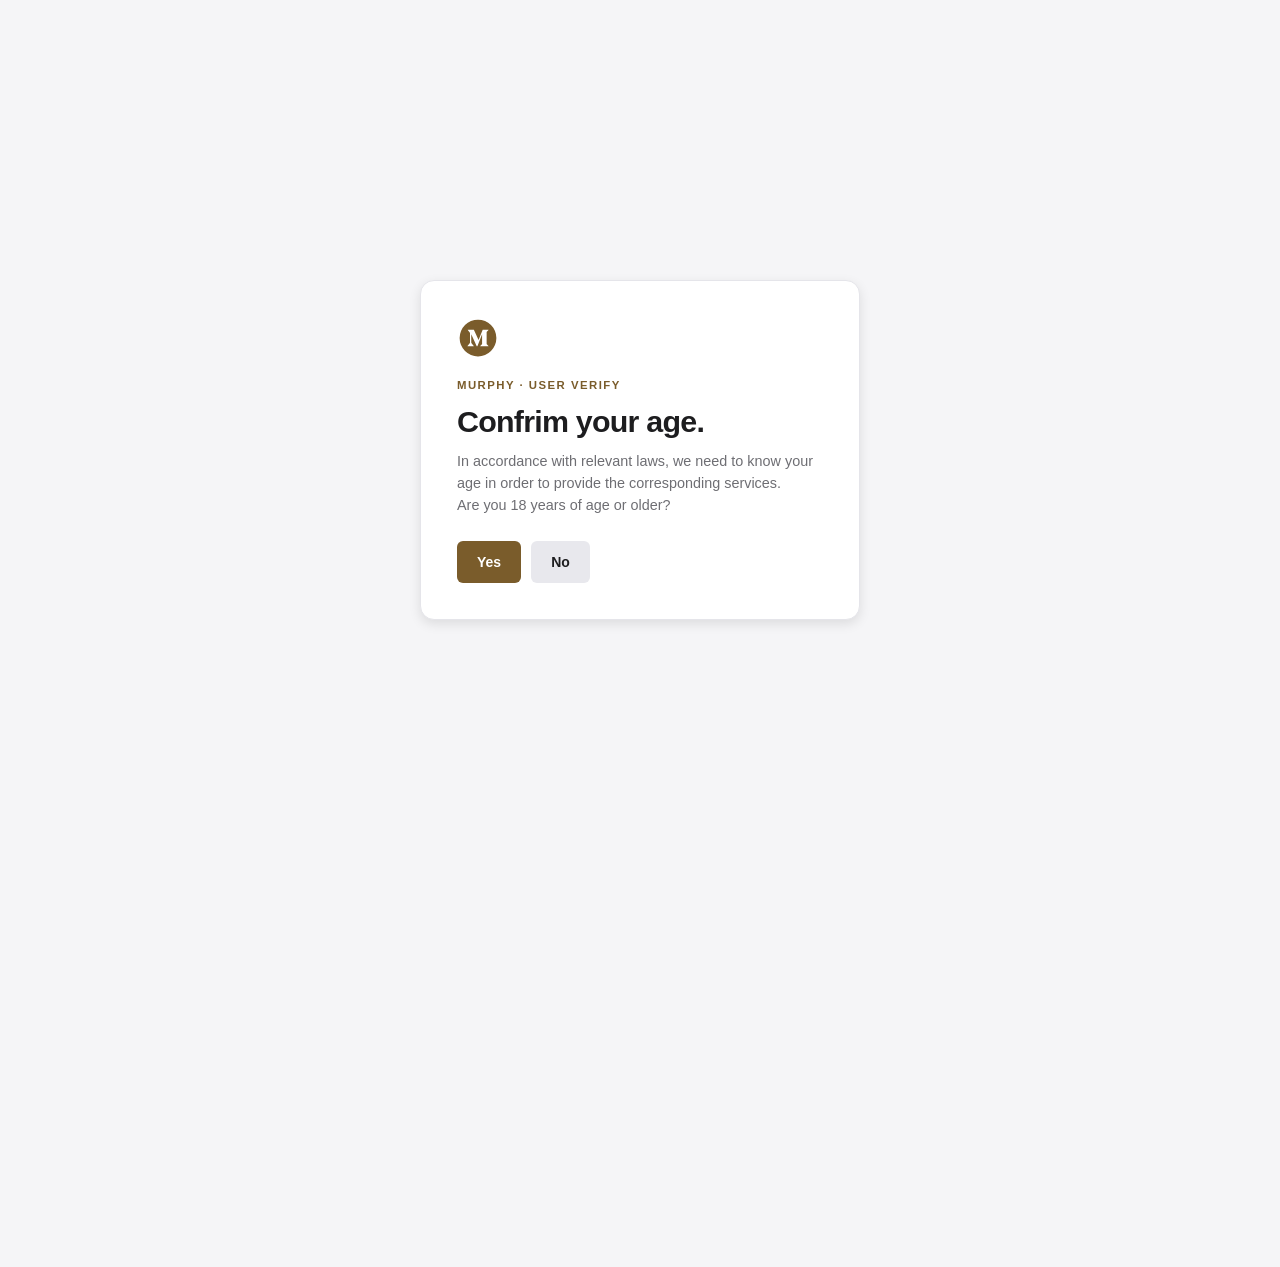
==== index.html @ 34795a64 "Initial commit" ====
<!DOCTYPE html>
<html lang="en" data-theme="auto">
<head>
  <meta charset="UTF-8" />
  <meta name="viewport" content="width=device-width, initial-scale=1.0" />
  <meta name="theme-color" content="#f5f5f7" />
  <meta name="apple-mobile-web-app-title" content="Murphy" />
  <title>Murphy</title>
  <link rel="icon" type="image/svg+xml" href="./medium-circle-fill.svg" />
  
  <link rel="stylesheet" href="./style.css" />
  
</head>
<body class="age-locked">
  <div id="app" inert>
    <header class="app-header">
      <div class="header-left">
        <img class="header-logo" src="./medium-circle-fill.svg" alt="" width="28" height="28" />
        <h1 class="app-title">Murphy</h1>
      </div>
      <div class="header-right">
        <label class="language-control" for="language-select"><span class="sr-only" data-i18n="language">Language</span>
          <select id="language-select" class="form-select" aria-label="Language"><option value="en">English</option><option value="zh">简体中文</option></select>
        </label>
        <button id="theme-toggle" class="icon-btn" type="button" title="Toggle theme" aria-label="Toggle theme">
          <svg class="theme-icon-light" width="20" height="20" viewBox="0 0 24 24" fill="none" stroke="currentColor" stroke-width="2"><circle cx="12" cy="12" r="5"/><path d="M12 1v2M12 21v2M4.22 4.22l1.42 1.42M18.36 18.36l1.42 1.42M1 12h2M21 12h2M4.22 19.78l1.42-1.42M18.36 5.64l1.42-1.42"/></svg>
          <svg class="theme-icon-dark" width="20" height="20" viewBox="0 0 24 24" fill="none" stroke="currentColor" stroke-width="2"><path d="M21 12.79A9 9 0 1 1 11.21 3 7 7 0 0 0 21 12.79z"/></svg>
        </button>
      </div>
    </header>

    <main class="app-main murphy-main">
      <div class="intro"><div><p class="eyebrow" data-i18n="eyebrow">Murphy's Law</p><h2 data-i18n="heading">Anything that can go wrong will eventually go wrong.</h2><p class="intro-copy" data-i18n="intro">Random your wrong.</p></div></div>

      <div class="tabs" role="tablist" aria-label="Generators" id="tabs">
        <button class="tab active" type="button" id="tab-text" role="tab" aria-controls="panel-text" aria-selected="true" data-tab="text"><span class="tab-icon">Aa</span><span data-i18n="textTab">Text</span></button>
        <button class="tab" type="button" id="tab-image" role="tab" aria-controls="panel-image" aria-selected="false" tabindex="-1" data-tab="image"><span class="tab-icon">▦</span><span data-i18n="imageTab">Image</span></button>
        <button class="tab" type="button" id="tab-audio" role="tab" aria-controls="panel-audio" aria-selected="false" tabindex="-1" data-tab="audio"><span class="tab-icon">♫</span><span data-i18n="audioTab">Audio</span></button>
      </div>

      <section class="generator-panel" id="panel-text" role="tabpanel" aria-labelledby="tab-text">
        <div class="panel-heading"><div><p class="eyebrow" data-i18n="textEyebrow">01 / CHARACTERS</p><h3 data-i18n="textTitle">Text</h3><p data-i18n="textDescription">Generate random Unicode characters.
Choose a length from 20 to 4096.
They say the monkey at the typewriter eventually just peed on it.</p></div><div class="panel-stats"><span class="generation-count" id="text-count"></span><span class="status" id="text-status" aria-live="polite"></span></div></div>
        <div class="seed-row"><label class="seed-label" for="text-seed-input"><span data-i18n="seed">Seed</span><small data-i18n="seedHint">A fixed value corresponding to each generated result</small></label><div class="seed-controls"><input id="text-seed-input" class="form-input seed-input" type="text" autocomplete="off" spellcheck="false" placeholder="Enter a seed" /><button class="btn btn-secondary" id="text-apply-seed" type="button" data-i18n="applySeed">Recreate</button><button class="btn btn-secondary copy-seed" id="text-copy-seed" type="button" data-i18n="copySeed" disabled>Copy</button></div><p class="seed-error" id="text-seed-error" role="alert" hidden></p></div>
        <div class="settings-row"><label class="field" for="text-length"><span data-i18n="length">Text length</span><span class="field-hint" id="text-length-hint" data-i18n="lengthHint">20–4096 characters</span></label><div class="length-control"><input id="text-length" type="range" min="20" max="4096" step="1" value="240" /><input id="text-length-number" class="form-input numeric-input" type="number" min="20" max="4096" step="1" value="240" aria-label="Text length" /></div></div>
        <div class="preview-label"><span data-i18n="livePreview">LIVE PREVIEW</span><span id="text-meta">240</span></div>
        <textarea class="text-preview" id="text-output" aria-label="Generated text" readonly spellcheck="false" rows="10"></textarea>
        <div class="panel-actions"><button class="btn btn-secondary pause-btn" id="text-pause" type="button"></button><button class="btn btn-primary" id="text-export" type="button" data-i18n="exportTxt">Export .txt</button></div>
      </section>

      <section class="generator-panel" id="panel-image" role="tabpanel" aria-labelledby="tab-image" hidden>
        <div class="panel-heading"><div><p class="eyebrow" data-i18n="imageEyebrow">02 / PIXELS</p><h3 data-i18n="imageTitle">Image</h3><p data-i18n="imageDescription">Fill every pixel with a random color.
You might get a landscape, a classic masterpiece, your cat, or even the face of the person in front of the screen.
Most of the time it just looks like meaningless colored pixels......or does it?</p></div><div class="panel-stats"><span class="generation-count" id="image-count"></span><span class="status" id="image-status" aria-live="polite"></span></div></div>
        <div class="seed-row"><label class="seed-label" for="image-seed-input"><span data-i18n="seed">Seed</span><small data-i18n="seedHint">A fixed value corresponding to each generated result</small></label><div class="seed-controls"><input id="image-seed-input" class="form-input seed-input" type="text" autocomplete="off" spellcheck="false" placeholder="Enter a seed" /><button class="btn btn-secondary" id="image-apply-seed" type="button" data-i18n="applySeed">Recreate</button><button class="btn btn-secondary copy-seed" id="image-copy-seed" type="button" data-i18n="copySeed" disabled>Copy</button></div><p class="seed-error" id="image-seed-error" role="alert" hidden></p></div>
        <div class="settings-row image-settings"><div class="field"><label for="image-width" data-i18n="width">Width</label><span class="field-hint" data-i18n="widthHint">16–1920 px</span><input id="image-width" class="form-input" type="number" min="16" max="1920" step="1" value="640" /></div><span class="dimension-cross" aria-hidden="true">×</span><div class="field"><label for="image-height" data-i18n="height">Height</label><span class="field-hint" data-i18n="heightHint">8–1080 px</span><input id="image-height" class="form-input" type="number" min="8" max="1080" step="1" value="400" /></div></div>
        <div class="preview-label"><span data-i18n="livePreview">LIVE PREVIEW</span><span id="image-meta">640 × 400 px</span></div>
        <div class="image-preview"><canvas id="image-canvas" width="640" height="400" aria-label="Generated random pixels"></canvas></div>
        <div class="panel-actions"><button class="btn btn-secondary pause-btn" id="image-pause" type="button"></button><button class="btn btn-primary" id="image-export" type="button" data-i18n="exportPng">Export .png</button></div>
      </section>

      <section class="generator-panel" id="panel-audio" role="tabpanel" aria-labelledby="tab-audio" hidden>
        <div class="panel-heading"><div><p class="eyebrow" data-i18n="audioEyebrow">03 / SOUND</p><h3 data-i18n="audioTitle">Audio</h3><p data-i18n="audioDescription">Random pitches, beats, BPM, and content.
It has the air of a modern-day Beethoven.
Oh, that damned score—even Liszt would be helpless.</p></div><div class="panel-stats"><span class="generation-count" id="audio-count"></span><span class="status" id="audio-status" aria-live="polite"></span></div></div>
        <div class="seed-row"><label class="seed-label" for="audio-seed-input"><span data-i18n="seed">Seed</span><small data-i18n="seedHint">A fixed value corresponding to each generated result</small></label><div class="seed-controls"><input id="audio-seed-input" class="form-input seed-input" type="text" autocomplete="off" spellcheck="false" placeholder="Enter a seed" /><button class="btn btn-secondary" id="audio-apply-seed" type="button" data-i18n="applySeed">Recreate</button><button class="btn btn-secondary copy-seed" id="audio-copy-seed" type="button" data-i18n="copySeed" disabled>Copy</button></div><p class="seed-error" id="audio-seed-error" role="alert" hidden></p></div>
        <div class="settings-row"><label class="field" for="audio-bars"><span data-i18n="bars">Measures</span><span class="field-hint" id="audio-bars-hint" data-i18n="barsHint">4–20 measures</span></label><div class="length-control"><input id="audio-bars" type="range" min="4" max="20" step="1" value="8" /><input id="audio-bars-number" class="form-input numeric-input" type="number" min="4" max="20" step="1" value="8" aria-label="Measures" /></div></div>
        <div class="settings-row timbre-settings"><label class="field" for="audio-instrument"><span data-i18n="instrument">Instrument</span></label><select id="audio-instrument" class="form-select" aria-label="Instrument">
          <optgroup label="Keys" data-i18n-label="keysGroup">
            <option value="piano" data-i18n="piano">Piano</option>
            <option value="electric" data-i18n="electric">Electric piano</option>
            <option value="organ" data-i18n="organ">Organ</option>
          </optgroup>
          <optgroup label="Strings" data-i18n-label="stringsGroup">
            <option value="acousticGuitar" data-i18n="acousticGuitar">Acoustic guitar</option>
            <option value="pluck" data-i18n="pluck">Plucked strings</option>
            <option value="harp" data-i18n="harp">Harp</option>
            <option value="bass" data-i18n="bass">Bass guitar</option>
            <option value="violin" data-i18n="violin">Violin</option>
            <option value="cello" data-i18n="cello">Cello</option>
          </optgroup>
          <optgroup label="Winds & brass" data-i18n-label="windsGroup">
            <option value="flute" data-i18n="flute">Flute</option>
            <option value="clarinet" data-i18n="clarinet">Clarinet</option>
            <option value="saxophone" data-i18n="saxophone">Saxophone</option>
            <option value="trumpet" data-i18n="trumpet">Trumpet</option>
          </optgroup>
          <optgroup label="Bells & synth" data-i18n-label="bellsGroup">
            <option value="musicBox" data-i18n="musicBox">Music box</option>
            <option value="marimba" data-i18n="marimba">Marimba</option>
            <option value="bell" data-i18n="bell">Bell</option>
            <option value="synthLead" data-i18n="synthLead">Synth lead</option>
          </optgroup>
        </select></div>
        <div class="preview-label"><span data-i18n="scorePreview">GENERATED CONTENT</span><span id="audio-meta">—</span></div>
        <div class="score-shell"><div class="score-heading" id="audio-score-heading" hidden></div><div class="score-preview" id="audio-score" aria-label="Numbered musical notation"><p class="empty-score" data-i18n="emptyScore">Generate audio to see its notation.</p></div></div>
        <audio id="audio-player" preload="none"></audio>
        <div class="audio-playback" id="audio-playback" hidden><button class="btn btn-secondary" id="audio-play-toggle" type="button" data-i18n="playCurrent">Play current</button><input id="audio-seek" type="range" min="0" max="1000" value="0" aria-label="Seek" /><span id="audio-time">0:00 / 0:00</span></div>
        <div class="panel-actions"><button class="btn btn-secondary pause-btn" id="audio-pause" type="button" disabled></button><button class="btn btn-primary" id="audio-generate" type="button" data-i18n="generateAudio">Generate &amp; play</button><button class="btn btn-secondary" id="audio-export" type="button" data-i18n="exportWav" disabled>Export .wav</button></div>
      </section>
      <p class="privacy-note" data-i18n="privacyNote">All content is generated locally.</p>
    </main>

    <footer class="app-footer"><p>©2025-<span id="current-year">2026</span> Sevtinge. All rights reserved.</p></footer>
  </div>
  <section id="age-gate" class="age-gate" role="dialog" aria-modal="true" aria-labelledby="age-title" aria-describedby="age-description">
    <div class="age-card">
      <img src="./medium-circle-fill.svg" alt="" width="42" height="42" />
      <p class="eyebrow">Murphy · User Verify</p>
      <h2 id="age-title" data-i18n="ageTitle">Confrim your age.</h2>
      <p id="age-description" data-i18n="ageDescription">In accordance with relevant laws, we need to know your age in order to provide the corresponding services.<br>Are you 18 years of age or older?</p>
      <div id="age-actions" class="age-actions">
        <button id="age-yes" class="btn btn-primary" type="button" data-i18n="ageYes">Yes</button>
        <button id="age-no" class="btn btn-secondary" type="button" data-i18n="ageNo">No</button>
      </div>
      <div id="age-denied" class="age-denied" role="alert" tabindex="-1" hidden>
        <p data-i18n="ageDenied">We are unable to provide service to you.</p>
      </div>
    </div>
  </section>
  <script type="module" src="./main.js"></script>
</body>
</html>
---- style.css ----
:root, [data-theme="light"] {
  --bg-primary: #f5f5f7; --bg-secondary: #fff; --bg-tertiary: #e8e8ed; --bg-hover: #f0f0f5;
  --text-primary: #1d1d1f; --text-secondary: #6e6e73; --text-tertiary: #aeaeb2;
  --border-color: #d2d2d7; --border-light: #e5e5ea; --accent: #7A5C2B;
  --accent-hover: #60471F; --accent-text: #fff; --success: #34c759;
  --shadow-sm: 0 1px 3px rgba(0,0,0,.08); --shadow-md: 0 4px 12px rgba(0,0,0,.1);
  --radius-sm: 6px; --radius-md: 10px; --radius-lg: 14px;
  --font-sans: -apple-system, BlinkMacSystemFont, "Segoe UI", Roboto, "Helvetica Neue", Arial, sans-serif;
  --transition: .2s ease; --max-width: 880px;
}
[data-theme="dark"] {
  --bg-primary: #1c1c1e; --bg-secondary: #2c2c2e; --bg-tertiary: #3a3a3c; --bg-hover: #3a3a3c;
  --text-primary: #f5f5f7; --text-secondary: #98989d; --text-tertiary: #636366;
  --border-color: #48484a; --border-light: #38383a; --accent: #C19A55; --accent-hover: #D2AE71; --accent-text: #241B10;
  --shadow-sm: 0 1px 3px rgba(0,0,0,.3); --shadow-md: 0 4px 12px rgba(0,0,0,.4);
}
*, *::before, *::after { box-sizing: border-box; margin: 0; padding: 0; }
html { font-size: 16px; -webkit-text-size-adjust: 100%; }
body { font-family: var(--font-sans); background: var(--bg-primary); color: var(--text-primary); line-height: 1.5; min-height: 100vh; -webkit-font-smoothing: antialiased; }
#app { display: flex; flex-direction: column; min-height: 100vh; max-width: var(--max-width); margin: auto; padding: 0 16px; }
.app-header { display: flex; align-items: center; justify-content: space-between; padding: max(16px, env(safe-area-inset-top)) 0 16px; border-bottom: 1px solid var(--border-light); gap: 12px; }
.header-left, .header-right { display: flex; align-items: center; gap: 12px; }
.header-logo { width: 28px; height: 28px; border-radius: 6px; }
.app-title { font-size: 1.25rem; font-weight: 700; letter-spacing: -.02em; }
.icon-btn { display: grid; place-items: center; width: 36px; height: 36px; border: none; border-radius: var(--radius-sm); background: transparent; color: var(--text-secondary); cursor: pointer; }
.icon-btn:hover { background: var(--bg-hover); color: var(--text-primary); }
[data-theme="light"] .theme-icon-dark, [data-theme="dark"] .theme-icon-light { display: none; }
.form-input, .form-select { width: 100%; padding: 8px 12px; border: 1.5px solid var(--border-color); border-radius: var(--radius-sm); font: .875rem var(--font-sans); color: var(--text-primary); background: var(--bg-primary); outline: none; }
.form-input:focus, .form-select:focus { border-color: var(--accent); box-shadow: 0 0 0 3px color-mix(in srgb, var(--accent) 18%, transparent); }
.btn { display: inline-flex; align-items: center; gap: 6px; padding: 8px 20px; border: 0; border-radius: var(--radius-sm); font: 600 .875rem var(--font-sans); cursor: pointer; transition: all var(--transition); }
.btn-primary { background: var(--accent); color: var(--accent-text); }
.btn-primary:hover { background: var(--accent-hover); transform: translateY(-1px); }
.app-main { flex: 1; display: flex; flex-direction: column; }
.app-footer { text-align: center; padding: 25px 0 32px; border-top: 1px solid var(--border-light); font-size: .76rem; color: var(--text-secondary); }
/* Murphy shares the original site's color tokens, header, controls and footer. */
:root { --max-width: 880px; }
[hidden] { display: none !important; }
.sr-only { position: absolute; width: 1px; height: 1px; padding: 0; margin: -1px; overflow: hidden; clip: rect(0,0,0,0); white-space: nowrap; border: 0; }
.language-control .form-select { width: auto; min-width: 108px; font-size: 0.8rem; background-color: var(--bg-secondary); }
.header-left { gap: 10px; }
.murphy-main { gap: 0; padding-top: 32px; padding-bottom: 32px; }
.intro { display: flex; align-items: flex-end; justify-content: space-between; gap: 20px; margin-bottom: 30px; }
.eyebrow { font-size: 0.71rem; font-weight: 750; letter-spacing: 0.13em; text-transform: uppercase; color: var(--accent); }
.intro h2 { margin-top: 6px; font-size: clamp(1.8rem, 4.3vw, 2.65rem); line-height: 1.18; letter-spacing: -0.045em; }
.intro-copy { margin-top: 11px; color: var(--text-secondary); font-size: 0.9rem; }
.status-dot { display: inline-block; width: 7px; height: 7px; border-radius: 50%; background: var(--success); box-shadow: 0 0 0 3px rgba(52,199,89,.14); }
.tabs { display: flex; gap: 6px; border-bottom: 1px solid var(--border-color); margin-bottom: 18px; }
.tab { border: none; border-bottom: 2px solid transparent; background: none; color: var(--text-secondary); padding: 12px 23px 13px; margin-bottom: -1px; font: 600 .88rem var(--font-sans); cursor: pointer; display: inline-flex; gap: 9px; align-items: center; transition: color var(--transition), border-color var(--transition), background var(--transition); border-radius: 6px 6px 0 0; }
.tab:hover { background: var(--bg-hover); color: var(--text-primary); }
.tab.active { color: var(--accent); border-bottom-color: var(--accent); }
.tab:focus-visible, button:focus-visible, a:focus-visible { outline: 2px solid var(--accent); outline-offset: 2px; }
.tab-icon { font-weight: 800; font-size: 1rem; line-height: 1; min-width: 18px; text-align: center; }
.generator-panel { background: var(--bg-secondary); border: 1px solid var(--border-light); border-radius: var(--radius-lg); box-shadow: var(--shadow-sm); padding: clamp(18px, 4vw, 30px); }
.panel-heading { display: flex; justify-content: space-between; gap: 14px; align-items: flex-start; padding-bottom: 24px; border-bottom: 1px solid var(--border-light); }
.panel-heading h3 { font-size: 1.4rem; line-height: 1.25; letter-spacing: -.025em; margin-top: 7px; }
.panel-heading p:last-child { font-size: .84rem; color: var(--text-secondary); margin-top: 7px; }
.status { display: inline-flex; align-items: center; gap: 8px; flex-shrink: 0; padding: 6px 11px; border-radius: 30px; background: rgba(52,199,89,.09); color: #248044; font-size: .72rem; font-weight: 650; margin-top: 3px; }
[data-theme="dark"] .status { color: #6cdb8d; }
.status.is-paused { background: var(--bg-tertiary); color: var(--text-secondary); }
.status.is-paused .status-dot { background: var(--text-tertiary); box-shadow: none; }
.settings-row { display: flex; align-items: center; justify-content: space-between; gap: 20px; padding: 22px 0 26px; }
.field { display: flex; flex-direction: column; font-size: .86rem; font-weight: 650; gap: 2px; }
.field-hint { color: var(--text-secondary); font-size: .73rem; font-weight: 400; }
.length-control { display: flex; align-items: center; gap: 14px; width: min(370px, 55%); }
input[type="range"] { width: 100%; accent-color: var(--accent); cursor: pointer; }
.numeric-input { width: 80px; text-align: center; flex-shrink: 0; }
.preview-label { display: flex; justify-content: space-between; gap: 10px; color: var(--text-secondary); font-size: .69rem; font-weight: 750; letter-spacing: .09em; margin-bottom: 10px; }
.preview-label span:last-child { letter-spacing: 0; text-transform: none; font-weight: 600; }
.text-preview, .image-preview, .score-preview { border: 1px solid var(--border-light); border-radius: var(--radius-md); background: var(--bg-primary); }
.text-preview { min-height: 240px; max-height: 360px; overflow: auto; white-space: pre-wrap; overflow-wrap: anywhere; word-break: break-all; padding: 19px 21px; font: 1rem/1.9 ui-monospace, SFMono-Regular, Consolas, 'Noto Sans CJK SC', monospace; letter-spacing: .025em; user-select: text; }
.panel-actions { display: flex; justify-content: flex-end; gap: 10px; border-top: 1px solid var(--border-light); margin-top: 24px; padding-top: 20px; }
.panel-actions .btn { min-height: 38px; justify-content: center; }
.btn-secondary { background: var(--bg-tertiary); color: var(--text-primary); }
.btn-secondary:hover { background: var(--bg-hover); }
.image-settings { justify-content: flex-start; align-items: flex-end; gap: 14px; }
.image-settings .field { width: min(180px, 40%); }
.image-settings .form-input { margin-top: 6px; }
.dimension-cross { padding-bottom: 9px; color: var(--text-tertiary); font-size: 1.2rem; }
.image-preview { display: grid; place-items: center; min-height: 260px; padding: 16px; overflow: hidden; background: repeating-conic-gradient(var(--bg-tertiary) 0 25%, var(--bg-primary) 0 50%) 50% / 22px 22px; }
.image-preview canvas { display: block; max-width: 100%; max-height: 420px; width: auto; height: auto; object-fit: contain; box-shadow: var(--shadow-md); image-rendering: pixelated; }
.music-info { display: grid; grid-template-columns: repeat(3, 1fr); gap: 12px; margin-bottom: 25px; }
.music-info > div { display: flex; flex-direction: column; gap: 6px; padding: 12px 15px; background: var(--bg-primary); border: 1px solid var(--border-light); border-radius: var(--radius-sm); }
.music-info span { font-size: .64rem; font-weight: 700; letter-spacing: .08em; color: var(--text-secondary); }
.music-info strong { font-size: 1rem; font-weight: 700; }
.score-preview { max-height: 280px; overflow: auto; padding: 4px 15px; }
.score-bar { display: flex; align-items: center; flex-wrap: wrap; gap: 5px; border-bottom: 1px solid var(--border-light); padding: 9px 0; }
.score-bar:last-child { border-bottom: none; }
.bar-number { color: var(--text-tertiary); font-size: .7rem; font-weight: 750; min-width: 25px; }
.note-chip { padding: 4px 7px; border-radius: 5px; background: color-mix(in srgb, var(--accent) 12%, transparent); color: var(--accent); font-size: .7rem; font-family: ui-monospace, Consolas, monospace; font-weight: 600; white-space: nowrap; }
.note-chip.rest { background: var(--bg-tertiary); color: var(--text-secondary); }
#audio-player { display: block; width: 100%; margin-top: 20px; height: 42px; }
.privacy-note { text-align: center; font-size: .76rem; color: var(--text-tertiary); padding-top: 21px; }
@media (max-width: 600px) {
  .intro { align-items: flex-start; flex-direction: column; gap: 15px; margin-bottom: 22px; }
  .tabs { justify-content: space-around; }
  .tab { padding: 11px 15px; }
  .panel-heading { flex-direction: column; gap: 8px; }
  .settings-row { align-items: flex-start; flex-direction: column; gap: 12px; }
  .length-control { width: 100%; }
  .image-settings { flex-direction: row; align-items: flex-end; }
  .image-settings .field { width: 42%; }
  .text-preview { min-height: 260px; }
  .panel-actions { flex-wrap: wrap; }
  .panel-actions .btn { flex: 1; white-space: nowrap; }
}
@media (max-width: 390px) { .language-control .form-select { min-width: 90px; } .header-left { gap: 6px; } .app-title { font-size: 1.13rem; } .tab { padding-inline: 10px; } }

.panel-stats { display: flex; align-items: center; gap: 9px; flex-wrap: wrap; justify-content: flex-end; }
.generation-count { color: var(--text-secondary); font-size: .73rem; white-space: nowrap; }
.meter-value { display: flex; align-items: baseline; gap: 10px; flex-wrap: wrap; }
.meter-value strong:last-child { color: var(--accent); font-size: .88rem; }
.music-info { grid-template-columns: 2fr 1fr; }
@media (max-width: 600px) { .panel-stats { justify-content: flex-start; } }


@font-face {
  font-family: 'Nuduseng Jianpu';
  src: url('./jpfont-nds.otf') format('opentype');
  font-display: swap;
}
.btn:disabled { opacity: .46; cursor: not-allowed; transform: none; box-shadow: none; }
.seed-row { display: flex; align-items: center; justify-content: space-between; gap: 14px; padding: 16px 0 22px; border-top: 1px solid var(--border-light); }
.seed-label { display: flex; flex-direction: column; font-size: .86rem; font-weight: 650; flex-shrink: 0; }
.seed-label small { color: var(--text-secondary); font-size: .7rem; font-weight: 400; }
.seed-controls { display: flex; align-items: center; gap: 7px; min-width: 0; }
.seed-input { width: 150px; font-family: ui-monospace, Consolas, monospace; font-size: .8rem; }
.seed-controls .btn { padding: 8px 12px; font-size: .78rem; white-space: nowrap; }
.score-preview { max-height: 360px; overflow: auto; padding: 8px 15px; }
.empty-score { padding: 32px 10px; color: var(--text-tertiary); font-size: .84rem; text-align: center; }
.score-measure { display: flex; align-items: center; gap: 14px; min-width: max-content; padding: 13px 3px; border-bottom: 1px solid var(--border-light); }
.score-measure:last-child { border-bottom: none; }
.measure-index { min-width: 25px; color: var(--text-tertiary); font-size: .7rem; font-weight: 750; }
.score-notation { display: inline-flex; align-items: baseline; gap: .18em; color: var(--text-primary); font: 27px/1.7 'Nuduseng Jianpu', var(--font-sans); font-feature-settings: 'liga' 1; font-variant-ligatures: common-ligatures; }
.score-barline { margin: 0 .12em; }
.jianpu-group { display: inline-flex; align-items: baseline; gap: .12em; position: relative; white-space: pre; }
.jianpu-note { display: inline-block; white-space: pre; min-width: .6em; text-align: center; }
.jianpu-group.is-tuplet { border-top: 1px solid var(--accent); padding-top: 2px; margin-top: 12px; }
.jianpu-group.is-tuplet::before, .jianpu-group.is-tuplet::after { content: ''; position: absolute; top: 0; width: 1px; height: 5px; background: var(--accent); }
.jianpu-group.is-tuplet::before { left: 0; }
.jianpu-group.is-tuplet::after { right: 0; }
.tuplet-label { position: absolute; top: -.88em; left: 50%; transform: translateX(-50%); background: var(--bg-primary); padding: 0 .24em; color: var(--accent); font: 600 12px/1 var(--font-sans); }
@media (max-width: 720px) {
  .seed-row { align-items: stretch; flex-direction: column; gap: 9px; }
  .seed-controls { flex-wrap: wrap; }
  .seed-input { flex: 1 1 100%; width: 100%; }
  .seed-controls .btn { flex: 1; justify-content: center; }
  .score-notation { font-size: 24px; }
}
/* A system holds two continuous measures; short-note glyphs are adjacent so
   the NDS font's beaming joins across a rhythmic group. */
.score-preview { max-height: 420px; overflow: auto; padding: 12px 16px; }
.score-heading { font-size: .85rem; font-weight: 650; color: var(--text-primary); padding: 4px 8px 15px; white-space: pre; }
.score-system { display: flex; align-items: baseline; gap: 0; width: max-content; min-width: 100%; padding: 19px 2px 14px; border-top: 1px solid var(--border-light); color: var(--text-primary); font: 27px/1.8 'Nuduseng Jianpu', var(--font-sans); white-space: nowrap; }
.score-system .system-opening { flex: 0 0 auto; padding-right: .12em; }
.score-measure { display: inline-flex; align-items: baseline; gap: .33em; position: relative; min-width: 0; padding: 0 0 0 .12em; border: 0; }
.score-measure:last-child { border: 0; }
.measure-index { position: absolute; top: -20px; left: .3em; min-width: 0; color: var(--text-tertiary); font: 600 10px/1 var(--font-sans); }
.jianpu-group { display: inline-block; flex: 0 0 auto; position: relative; white-space: pre; }
.jianpu-run { display: inline; white-space: pre; font-feature-settings: 'liga' 1; }
.score-barline { margin: 0 .32em 0 .05em; font: inherit; }
.jianpu-group.is-tuplet { border-top: 1px solid var(--accent); padding-top: 2px; margin-top: 12px; }
.tuplet-label { top: -1.2em; font-size: 10px; }
@media (max-width: 720px) { .score-system { font-size: 25px; } }
/* Whole measures are atomic flex items: wrap only when the next measure
   cannot fit, never at a fixed number of measures per row. */
.score-flow { display: flex; flex-wrap: wrap; align-items: baseline; align-content: start; column-gap: 0; row-gap: 19px; width: 100%; color: var(--text-primary); font: 27px/1.85 'Nuduseng Jianpu', var(--font-sans); }
.score-flow .score-measure { display: inline-flex; flex: 0 0 auto; align-items: baseline; gap: .28em; position: relative; min-width: max-content; padding: 19px 0 6px .12em; border: 0; white-space: nowrap; }
.score-flow .jianpu-note { display: inline; min-width: 0; padding: 0; white-space: pre; }
.score-flow .score-barline { margin: 0 .42em 0 .08em; }
.score-flow .jianpu-note.is-playing { color: var(--accent); background: color-mix(in srgb, var(--accent) 23%, transparent); box-shadow: 0 0 0 4px color-mix(in srgb, var(--accent) 18%, transparent); border-radius: 3px; }
@media (max-width: 720px) { .score-flow { font-size: 25px; } }
.timbre-settings { border-top: 1px solid var(--border-light); padding-top: 17px; }
.timbre-settings .form-select { width: min(250px, 58%); }
@media (max-width: 600px) { .timbre-settings { flex-direction: row; align-items: center; } .timbre-settings .form-select { width: min(205px, 68%); } }
#audio-player { display: none; }
.audio-playback { display: flex; align-items: center; gap: 11px; margin-top: 20px; padding: 10px 12px; background: var(--bg-primary); border: 1px solid var(--border-light); border-radius: var(--radius-sm); }
.audio-playback .btn { flex-shrink: 0; white-space: nowrap; }
.audio-playback input[type="range"] { flex: 1; min-width: 35px; }
#audio-time { color: var(--text-secondary); font-size: .74rem; font-variant-numeric: tabular-nums; white-space: nowrap; }
@media (max-width: 600px) { .audio-playback { flex-wrap: wrap; } .audio-playback .btn { width: 100%; justify-content: center; } }
.score-shell { background: var(--bg-primary); border: 1px solid var(--border-light); border-radius: var(--radius-md); overflow: hidden; }
.score-shell .score-heading { padding: 12px 16px; border-bottom: 1px solid var(--border-light); color: var(--accent); background: var(--bg-primary); font-size: .82rem; font-weight: 700; font-variant-numeric: tabular-nums; }
.score-shell .score-preview { border: 0; border-radius: 0; max-height: 420px; overflow: auto; }
/* Legato slurs are curved lines spanning real note positions, independent of
   the straight numbered tuplet brackets. */
.score-flow .score-measure { padding-top: 31px; }
.score-flow { row-gap: 22px; }
.score-slur-layer { position: absolute; inset: 0; width: 100%; height: 100%; overflow: visible; pointer-events: none; }
.score-slur-path { fill: none; stroke: var(--accent); stroke-width: 1.8; stroke-linecap: round; }
/* Seed belongs directly below the panel introduction, before any settings. */
.generator-panel > .seed-row { border-top: 0; border-bottom: 1px solid var(--border-light); padding: 16px 0; }
.generator-panel > .seed-row + .settings-row { padding-top: 19px; }
/* A native read-only text control avoids replacing a large DOM text node at 10 Hz. */
textarea.text-preview {
  display: block;
  width: 100%;
  height: 300px;
  min-height: 240px;
  max-height: 360px;
  padding: 19px 21px;
  resize: none;
  appearance: none;
  outline: none;
  border: 1px solid var(--border-light);
  border-radius: var(--radius-md);
  background-color: var(--bg-primary);
  color: var(--text-primary);
  -webkit-text-fill-color: var(--text-primary);
  caret-color: var(--accent);
  font-family: "Cascadia Mono", "Cascadia Code", Consolas, "Noto Sans Mono CJK SC", "Liberation Mono", monospace;
  font-size: .96rem;
  font-weight: 400;
  line-height: 1.8;
  letter-spacing: 0;
  font-variant-ligatures: none;
  tab-size: 4;
  white-space: pre-wrap;
  overflow-wrap: anywhere;
  overflow: auto;
  scrollbar-color: var(--text-tertiary) var(--bg-primary);
}
[data-theme="light"] textarea.text-preview { color-scheme: light; }
[data-theme="dark"] textarea.text-preview { color-scheme: dark; }
textarea.text-preview::selection { color: var(--text-primary); background: color-mix(in srgb, var(--accent) 35%, transparent); }
textarea.text-preview:focus { border-color: var(--accent); box-shadow: 0 0 0 3px color-mix(in srgb, var(--accent) 16%, transparent); }
.seed-row { flex-wrap: wrap; }
.seed-error { flex: 1 1 100%; margin: 3px 0 0; color: #d75248; font-size: .74rem; line-height: 1.45; }
[data-theme="dark"] .seed-error { color: #ff8278; }
.seed-input[aria-invalid="true"] { border-color: #d75248; }
.status.is-easter { color: var(--accent); background: color-mix(in srgb, var(--accent) 15%, transparent); }
.status.is-dark-egg { background: rgba(139, 0, 0, .15); color: #9b2424; }
[data-theme="dark"] .status.is-dark-egg { color: #ff8c8c; }

/* First-visit age confirmation; the underlying app is hidden and inert. */
body.age-locked #app { visibility: hidden; }
.age-gate { position: fixed; inset: 0; z-index: 1000; display: grid; place-items: center; padding: 20px; background: var(--bg-primary); color: var(--text-primary); }
.age-card { width: min(440px, 100%); padding: clamp(24px, 5vw, 36px); border: 1px solid var(--border-light); border-radius: var(--radius-lg); background: var(--bg-secondary); box-shadow: var(--shadow-md); }
.age-card img { display: block; margin-bottom: 18px; }
.age-card h2 { margin-top: 9px; font-size: clamp(1.5rem, 5vw, 1.9rem); line-height: 1.2; letter-spacing: -.025em; }
.age-card > p:not(.eyebrow) { margin-top: 12px; color: var(--text-secondary); font-size: .9rem; }
.age-actions { display: flex; flex-wrap: wrap; gap: 10px; margin-top: 25px; }
.age-actions .btn { min-height: 42px; justify-content: center; }
.age-denied { margin-top: 24px; }
.age-denied p { color: var(--text-secondary); }
@media (max-width: 440px) { .age-actions { flex-direction: column; } .age-actions .btn { width: 100%; } }

/* Only the first two hero lines turn blood red for the dark easter egg. */
[data-theme="light"] body.dark-egg-active .intro .eyebrow,
[data-theme="light"] body.dark-egg-active .intro h2 { color: #8b0000; }
[data-theme="dark"] body.dark-egg-active .intro .eyebrow,
[data-theme="dark"] body.dark-egg-active .intro h2 { color: #e36a68; }

/* A single symbol should read as the complete hidden message. */
#panel-text.is-dark-text-egg textarea.text-preview { font-size: 4rem; line-height: 1.35; text-align: center; padding-top: 98px; }

/* Respect line breaks written as \n in JavaScript translation strings. */
[data-i18n], .status, .pause-btn, .btn[data-i18n] { white-space: pre-line; }
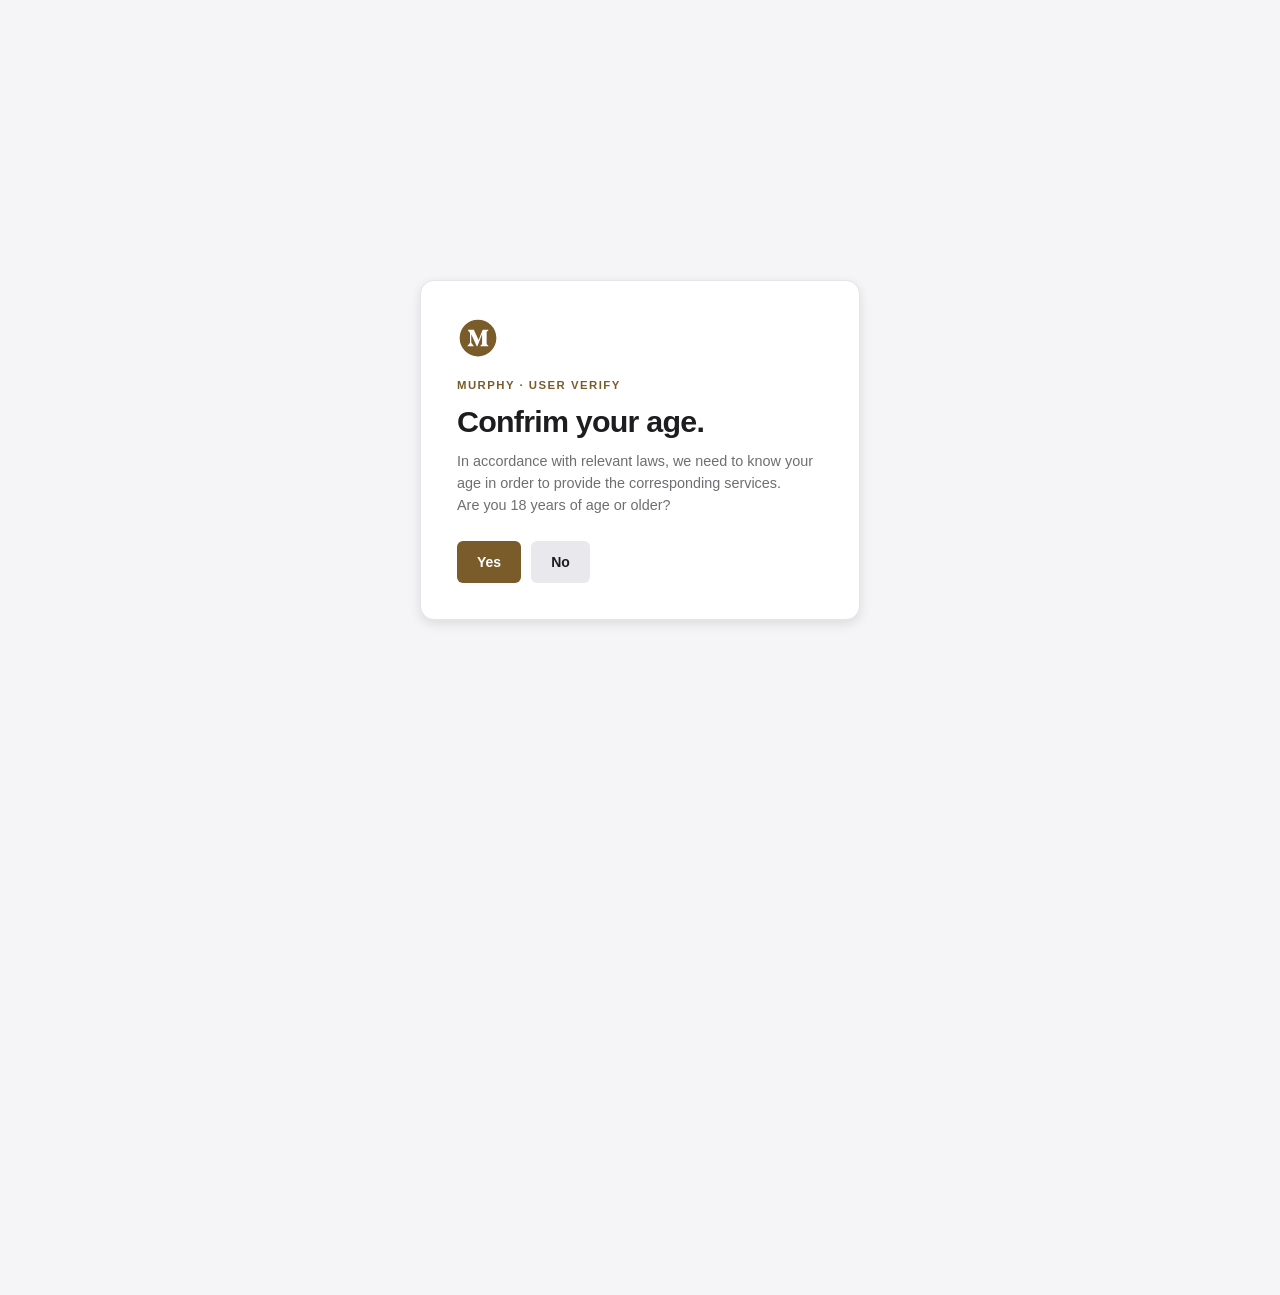
==== commit beb01d74: "opt: safari" ====
--- a/index.html
+++ b/index.html
@@ -2,14 +2,17 @@
 <html lang="en" data-theme="auto">
 <head>
   <meta charset="UTF-8" />
-  <meta name="viewport" content="width=device-width, initial-scale=1.0" />
+  <meta name="viewport" content="width=device-width, initial-scale=1.0, viewport-fit=cover" />
   <meta name="theme-color" content="#f5f5f7" />
+  <meta name="mobile-web-app-capable" content="yes" />
+  <meta name="apple-mobile-web-app-capable" content="yes" />
+  <meta name="apple-mobile-web-app-status-bar-style" content="default" />
   <meta name="apple-mobile-web-app-title" content="Murphy" />
   <title>Murphy</title>
   <link rel="icon" type="image/svg+xml" href="./medium-circle-fill.svg" />
-  
+  <link rel="apple-touch-icon" sizes="180x180" href="./apple-touch-icon.png" />
+  <link rel="manifest" href="./manifest.webmanifest" />
   <link rel="stylesheet" href="./style.css" />
-  
 </head>
 <body class="age-locked">
   <div id="app" inert>
@@ -39,7 +42,7 @@
       </div>
 
       <section class="generator-panel" id="panel-text" role="tabpanel" aria-labelledby="tab-text">
-        <div class="panel-heading"><div><p class="eyebrow" data-i18n="textEyebrow">01 / CHARACTERS</p><h3 data-i18n="textTitle">Text</h3><p data-i18n="textDescription">Generate random Unicode characters.
+        <div class="panel-heading"><div><p class="eyebrow" data-i18n="textEyebrow">01</p><h3 data-i18n="textTitle">Text</h3><p data-i18n="textDescription">Generate random Unicode characters.
 Choose a length from 20 to 4096.
 They say the monkey at the typewriter eventually just peed on it.</p></div><div class="panel-stats"><span class="generation-count" id="text-count"></span><span class="status" id="text-status" aria-live="polite"></span></div></div>
         <div class="seed-row"><label class="seed-label" for="text-seed-input"><span data-i18n="seed">Seed</span><small data-i18n="seedHint">A fixed value corresponding to each generated result</small></label><div class="seed-controls"><input id="text-seed-input" class="form-input seed-input" type="text" autocomplete="off" spellcheck="false" placeholder="Enter a seed" /><button class="btn btn-secondary" id="text-apply-seed" type="button" data-i18n="applySeed">Recreate</button><button class="btn btn-secondary copy-seed" id="text-copy-seed" type="button" data-i18n="copySeed" disabled>Copy</button></div><p class="seed-error" id="text-seed-error" role="alert" hidden></p></div>
@@ -50,7 +53,7 @@
       </section>
 
       <section class="generator-panel" id="panel-image" role="tabpanel" aria-labelledby="tab-image" hidden>
-        <div class="panel-heading"><div><p class="eyebrow" data-i18n="imageEyebrow">02 / PIXELS</p><h3 data-i18n="imageTitle">Image</h3><p data-i18n="imageDescription">Fill every pixel with a random color.
+        <div class="panel-heading"><div><p class="eyebrow" data-i18n="imageEyebrow">02</p><h3 data-i18n="imageTitle">Image</h3><p data-i18n="imageDescription">Fill every pixel with a random color.
 You might get a landscape, a classic masterpiece, your cat, or even the face of the person in front of the screen.
 Most of the time it just looks like meaningless colored pixels......or does it?</p></div><div class="panel-stats"><span class="generation-count" id="image-count"></span><span class="status" id="image-status" aria-live="polite"></span></div></div>
         <div class="seed-row"><label class="seed-label" for="image-seed-input"><span data-i18n="seed">Seed</span><small data-i18n="seedHint">A fixed value corresponding to each generated result</small></label><div class="seed-controls"><input id="image-seed-input" class="form-input seed-input" type="text" autocomplete="off" spellcheck="false" placeholder="Enter a seed" /><button class="btn btn-secondary" id="image-apply-seed" type="button" data-i18n="applySeed">Recreate</button><button class="btn btn-secondary copy-seed" id="image-copy-seed" type="button" data-i18n="copySeed" disabled>Copy</button></div><p class="seed-error" id="image-seed-error" role="alert" hidden></p></div>
@@ -61,7 +64,7 @@
       </section>
 
       <section class="generator-panel" id="panel-audio" role="tabpanel" aria-labelledby="tab-audio" hidden>
-        <div class="panel-heading"><div><p class="eyebrow" data-i18n="audioEyebrow">03 / SOUND</p><h3 data-i18n="audioTitle">Audio</h3><p data-i18n="audioDescription">Random pitches, beats, BPM, and content.
+        <div class="panel-heading"><div><p class="eyebrow" data-i18n="audioEyebrow">03</p><h3 data-i18n="audioTitle">Audio</h3><p data-i18n="audioDescription">Random pitches, beats, BPM, and content.
 It has the air of a modern-day Beethoven.
 Oh, that damned score—even Liszt would be helpless.</p></div><div class="panel-stats"><span class="generation-count" id="audio-count"></span><span class="status" id="audio-status" aria-live="polite"></span></div></div>
         <div class="seed-row"><label class="seed-label" for="audio-seed-input"><span data-i18n="seed">Seed</span><small data-i18n="seedHint">A fixed value corresponding to each generated result</small></label><div class="seed-controls"><input id="audio-seed-input" class="form-input seed-input" type="text" autocomplete="off" spellcheck="false" placeholder="Enter a seed" /><button class="btn btn-secondary" id="audio-apply-seed" type="button" data-i18n="applySeed">Recreate</button><button class="btn btn-secondary copy-seed" id="audio-copy-seed" type="button" data-i18n="copySeed" disabled>Copy</button></div><p class="seed-error" id="audio-seed-error" role="alert" hidden></p></div>
@@ -102,7 +105,10 @@
       <p class="privacy-note" data-i18n="privacyNote">All content is generated locally.</p>
     </main>
 
-    <footer class="app-footer"><p>©2025-<span id="current-year">2026</span> Sevtinge. All rights reserved.</p></footer>
+    <footer class="app-footer">
+      <p class="source-link"><span data-i18n="sourceCode">Source code</span> · <a href="https://github.com/Sevtinge/Murphy" target="_blank" rel="noopener noreferrer">github.com/Sevtinge/Murphy</a></p>
+      <p>©2025-<span id="current-year">2026</span> Sevtinge. All rights reserved.</p>
+    </footer>
   </div>
   <section id="age-gate" class="age-gate" role="dialog" aria-modal="true" aria-labelledby="age-title" aria-describedby="age-description">
     <div class="age-card">
--- a/style.css
+++ b/style.css
@@ -255,3 +255,22 @@
 
 /* Respect line breaks written as \n in JavaScript translation strings. */
 [data-i18n], .status, .pause-btn, .btn[data-i18n] { white-space: pre-line; }
+
+/* iOS standalone web app: viewport-fit=cover plus safe-area padding keeps
+   the header, footer, and age dialog clear of the notch and home indicator. */
+html { background: var(--bg-primary); }
+body, #app { min-height: 100vh; min-height: 100dvh; }
+#app {
+  padding-left: max(16px, env(safe-area-inset-left, 0px));
+  padding-right: max(16px, env(safe-area-inset-right, 0px));
+}
+.app-header { padding-top: max(16px, env(safe-area-inset-top, 0px)); }
+.app-footer { padding-bottom: max(32px, env(safe-area-inset-bottom, 0px)); }
+.age-gate {
+  padding: max(20px, env(safe-area-inset-top, 0px)) max(20px, env(safe-area-inset-right, 0px))
+    max(20px, env(safe-area-inset-bottom, 0px)) max(20px, env(safe-area-inset-left, 0px));
+}
+
+.source-link { margin-bottom: 10px; overflow-wrap: anywhere; }
+.source-link a { color: var(--accent); text-decoration: none; font-weight: 600; }
+.source-link a:hover { text-decoration: underline; }
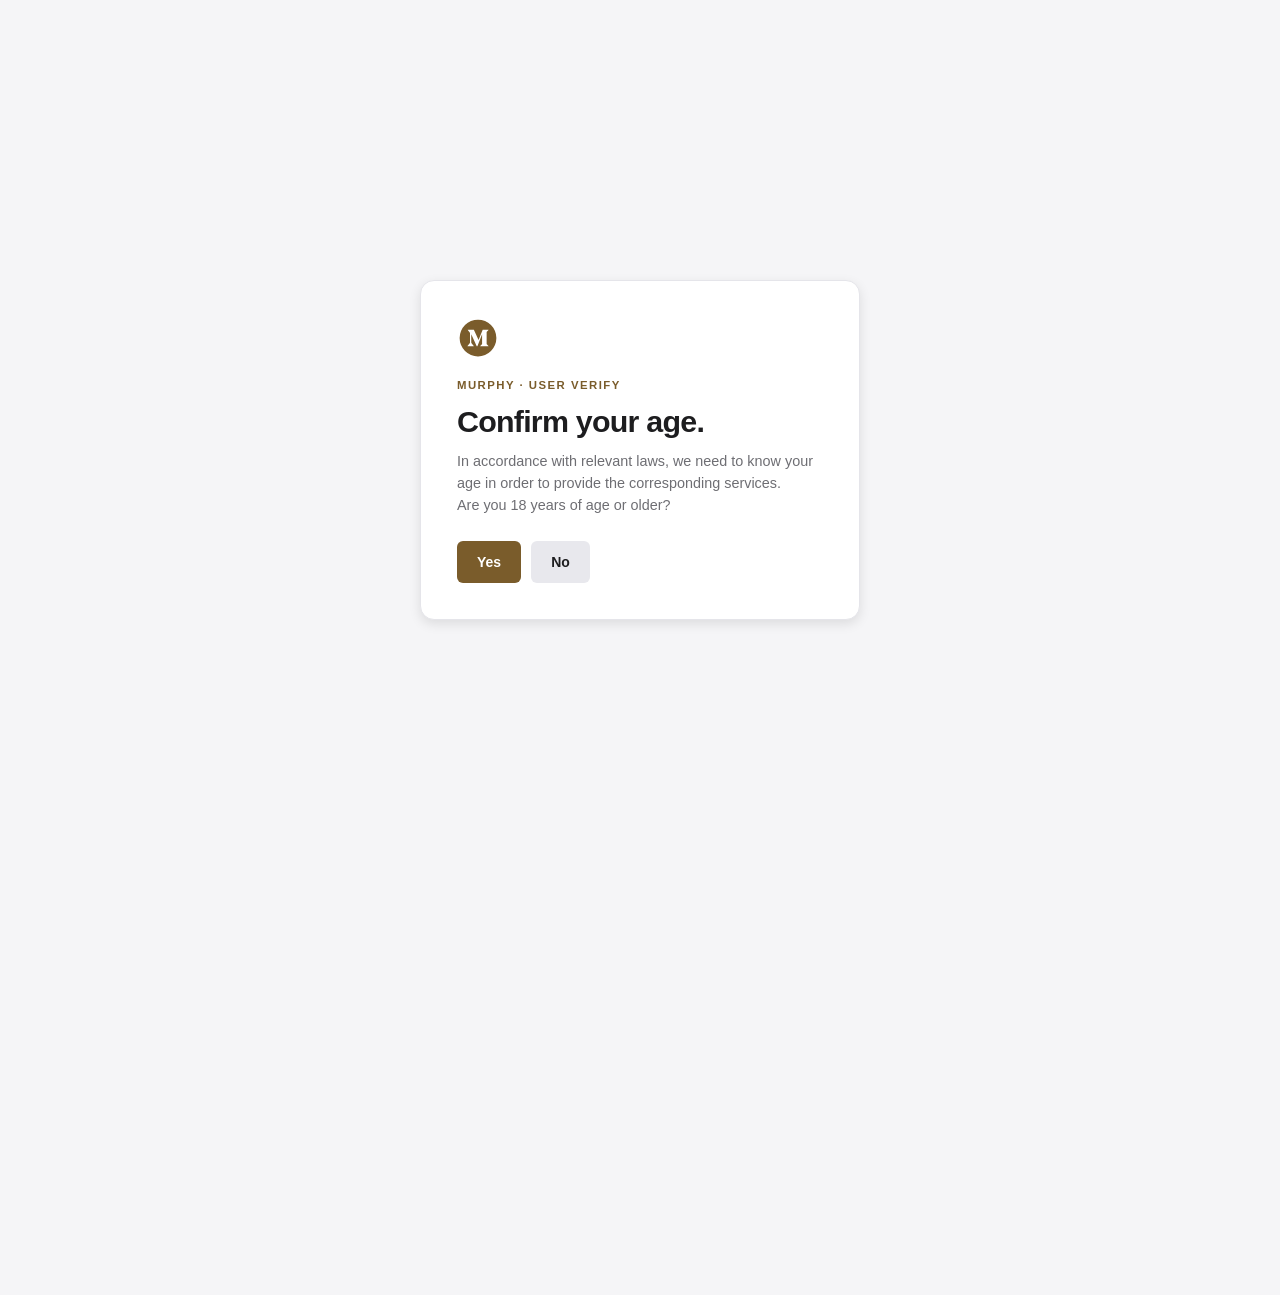
==== commit 43940f0b: "opt: ios bg play" ====
--- a/index.html
+++ b/index.html
@@ -68,7 +68,7 @@
 It has the air of a modern-day Beethoven.
 Oh, that damned score—even Liszt would be helpless.</p></div><div class="panel-stats"><span class="generation-count" id="audio-count"></span><span class="status" id="audio-status" aria-live="polite"></span></div></div>
         <div class="seed-row"><label class="seed-label" for="audio-seed-input"><span data-i18n="seed">Seed</span><small data-i18n="seedHint">A fixed value corresponding to each generated result</small></label><div class="seed-controls"><input id="audio-seed-input" class="form-input seed-input" type="text" autocomplete="off" spellcheck="false" placeholder="Enter a seed" /><button class="btn btn-secondary" id="audio-apply-seed" type="button" data-i18n="applySeed">Recreate</button><button class="btn btn-secondary copy-seed" id="audio-copy-seed" type="button" data-i18n="copySeed" disabled>Copy</button></div><p class="seed-error" id="audio-seed-error" role="alert" hidden></p></div>
-        <div class="settings-row"><label class="field" for="audio-bars"><span data-i18n="bars">Measures</span><span class="field-hint" id="audio-bars-hint" data-i18n="barsHint">4–20 measures</span></label><div class="length-control"><input id="audio-bars" type="range" min="4" max="20" step="1" value="8" /><input id="audio-bars-number" class="form-input numeric-input" type="number" min="4" max="20" step="1" value="8" aria-label="Measures" /></div></div>
+        <div class="settings-row"><label class="field" for="audio-bars"><span data-i18n="bars">Measures</span><span class="field-hint" id="audio-bars-hint" data-i18n="barsHint">4–32 measures</span></label><div class="length-control"><input id="audio-bars" type="range" min="4" max="32" step="1" value="8" /><input id="audio-bars-number" class="form-input numeric-input" type="number" min="4" max="32" step="1" value="8" aria-label="Measures" /></div></div>
         <div class="settings-row timbre-settings"><label class="field" for="audio-instrument"><span data-i18n="instrument">Instrument</span></label><select id="audio-instrument" class="form-select" aria-label="Instrument">
           <optgroup label="Keys" data-i18n-label="keysGroup">
             <option value="piano" data-i18n="piano">Piano</option>
@@ -114,7 +114,7 @@
     <div class="age-card">
       <img src="./medium-circle-fill.svg" alt="" width="42" height="42" />
       <p class="eyebrow">Murphy · User Verify</p>
-      <h2 id="age-title" data-i18n="ageTitle">Confrim your age.</h2>
+      <h2 id="age-title" data-i18n="ageTitle">Confirm your age.</h2>
       <p id="age-description" data-i18n="ageDescription">In accordance with relevant laws, we need to know your age in order to provide the corresponding services.<br>Are you 18 years of age or older?</p>
       <div id="age-actions" class="age-actions">
         <button id="age-yes" class="btn btn-primary" type="button" data-i18n="ageYes">Yes</button>
